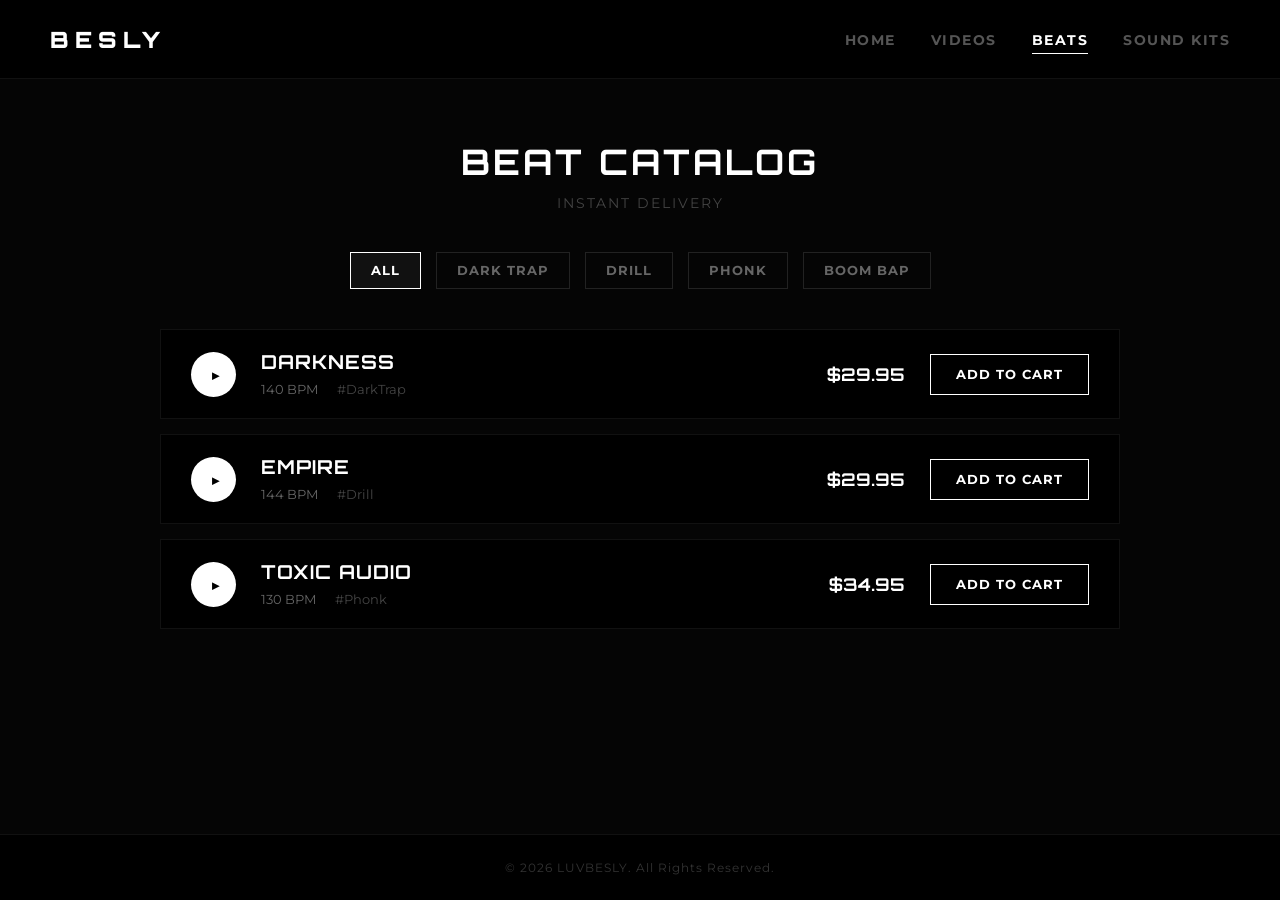
==== beats.html @ e33dece2 "feat: designed beats list" ====
<!DOCTYPE html>
<html lang="en">
<head>
    <meta charset="UTF-8">
    <meta name="viewport" content="width=device-width, initial-scale=1.0">
    <title>Beats | luvbesly</title>
    
    <!-- GOOGLE FONTS -->
    <link rel="preconnect" href="https://fonts.googleapis.com">
    <link rel="preconnect" href="https://fonts.gstatic.com" crossorigin>
    <link href="https://fonts.googleapis.com/css2?family=Montserrat:wght@500;700&family=Orbitron:wght@800;900&display=swap" rel="stylesheet">
    
    <link rel="stylesheet" href="css/style.css">
</head>
<body>

    <!-- MENÚ DE NAVEGACIÓN -->
    <header>
        <div class="logo">BESLY</div>
        <nav>
            <ul>
                <li><a href="index.html">Home</a></li>
                <li><a href="videos.html">Videos</a></li>
                <li><a href="beats.html" class="active">Beats</a></li>
                <li><a href="kits.html">Sound Kits</a></li>
            </ul>
        </nav>
    </header>

    <!-- SECCIÓN DE LA TIENDA INTEGRADA -->
    <main class="beats-container">
        <div class="beats-header">
            <h2>BEAT CATALOG</h2>
            <p>Instant delivery</p>
        </div>

        <!-- FILTROS POR GÉNERO -->
        <div class="genre-filters">
            <button class="filter-btn active">ALL</button>
            <button class="filter-btn">DARK TRAP</button>
            <button class="filter-btn">DRILL</button>
            <button class="filter-btn">PHONK</button>
            <button class="filter-btn">BOOM BAP</button>
        </div>

        <!-- LISTA NATIVA DE BEATS -->
        <div class="beats-list">
            
            <!-- FILA BEAT 1 -->
            <div class="beat-row">
                <div class="beat-main">
                    <button class="play-btn">▶</button>
                    <div class="beat-details">
                        <h3>DARKNESS</h3>
                        <span class="beat-bpm">140 BPM</span>
                        <span class="beat-tag">#DarkTrap</span>
                    </div>
                </div>
                <div class="beat-actions">
                    <span class="beat-price">$29.95</span>
                    <button class="buy-btn">ADD TO CART</button>
                </div>
            </div>

            <!-- FILA BEAT 2 -->
            <div class="beat-row">
                <div class="beat-main">
                    <button class="play-btn">▶</button>
                    <div class="beat-details">
                        <h3>EMPIRE</h3>
                        <span class="beat-bpm">144 BPM</span>
                        <span class="beat-tag">#Drill</span>
                    </div>
                </div>
                <div class="beat-actions">
                    <span class="beat-price">$29.95</span>
                    <button class="buy-btn">ADD TO CART</button>
                </div>
            </div>

            <!-- FILA BEAT 3 -->
            <div class="beat-row">
                <div class="beat-main">
                    <button class="play-btn">▶</button>
                    <div class="beat-details">
                        <h3>TOXIC AUDIO</h3>
                        <span class="beat-bpm">130 BPM</span>
                        <span class="beat-tag">#Phonk</span>
                    </div>
                </div>
                <div class="beat-actions">
                    <span class="beat-price">$34.95</span>
                    <button class="buy-btn">ADD TO CART</button>
                </div>
            </div>

        </div>
    </main>

    <!-- PIE DE PÁGINA -->
    <footer>
        <p>&copy; 2026 LUVBESLY. All Rights Reserved.</p>
    </footer>

</body>
</html>
---- css/style.css ----
/* RESET GENERAL */
* {
    margin: 0;
    padding: 0;
    box-sizing: border-box;
    font-family: 'Montserrat', sans-serif;
}

body {
    background-color: #050505; /* Negro absoluto de base para evitar pantallas lavadas */
    color: #ffffff;
    min-height: 100vh;
    display: flex;
    flex-direction: column;
}

/* NAVIGATION BAR */
header {
    background-color: #000000;
    display: flex;
    justify-content: space-between;
    align-items: center;
    padding: 25px 50px;
    border-bottom: 1px solid #111111; /* Línea aún más oscura y discreta */
}

.logo {
    font-family: 'Orbitron', sans-serif;
    font-size: 1.4rem;
    font-weight: 900;
    text-transform: uppercase;
    letter-spacing: 6px;
    color: #ffffff;
    cursor: default;
}

nav ul {
    display: flex;
    list-style: none;
    gap: 35px;
}

nav ul li a {
    color: #555555; /* Gris oscuro para el estado inactivo */
    text-decoration: none;
    font-weight: 700;
    font-size: 0.85rem;
    letter-spacing: 1.5px;
    text-transform: uppercase;
    transition: color 0.3s ease;
}

nav ul li a:hover, nav ul li a.active {
    color: #ffffff;
    border-bottom: 1px solid #ffffff;
    padding-bottom: 5px;
}

/* HERO SECTION (CENTER) WITH ACCURATE BLACK GLOW */
.hero {
    flex: 1;
    display: flex;
    justify-content: center;
    align-items: center;
    text-align: center;
    padding: 40px 20px;
    /* Corrección del destello: Blanco hiper-sutil en el centro absoluto, cayendo a negro puro al 35% */
    background: radial-gradient(circle at center, rgba(255, 255, 255, 0.04) 0%, #050505 35%, #000000 100%);
}

.hero-content h1 {
    font-family: 'Orbitron', sans-serif;
    font-size: 4rem;
    font-weight: 900;
    letter-spacing: 5px;
    margin-bottom: 15px;
    color: #ffffff;
    line-height: 1.1;
}

.hero-content p {
    font-size: 1.05rem;
    color: #444444; /* Gris ceniza underground para que no compita con el blanco del h1 */
    letter-spacing: 2px;
    text-transform: uppercase;
    margin-bottom: 50px;
}

/* CALL TO ACTION BUTTONS */
.cta-buttons {
    display: flex;
    justify-content: center;
    gap: 25px;
}

.btn {
    padding: 16px 40px;
    text-decoration: none;
    font-weight: 700;
    font-size: 0.85rem;
    letter-spacing: 2px;
    text-transform: uppercase;
    border-radius: 4px;
    transition: all 0.3s ease;
}

/* Primary White Button */
.btn-primary {
    background-color: #ffffff;
    color: #000000;
}

.btn-primary:hover {
    background-color: #e2e2e2;
    transform: translateY(-2px);
    box-shadow: 0 10px 20px rgba(255, 255, 255, 0.03);
}

/* Secondary Transparent Button */
.btn-secondary {
    border: 1px solid #222222;
    color: #ffffff;
    background-color: transparent;
}

.btn-secondary:hover {
    border-color: #ffffff;
    background-color: #0b0b0b;
    transform: translateY(-2px);
}

/* FOOTER */
footer {
    background-color: #000000;
    text-align: center;
    padding: 25px;
    font-size: 0.75rem;
    letter-spacing: 1px;
    color: #333333;
    border-top: 1px solid #111111;
}

/* RESPONSIVE OPTIMIZATION */
@media (max-width: 768px) {
    header {
        flex-direction: column;
        gap: 20px;
        padding: 20px;
    }
    nav ul {
        gap: 20px;
    }
    .hero-content h1 {
        font-size: 2.3rem;
        letter-spacing: 2px;
    }
    .hero-content p {
        font-size: 0.9rem;
        margin-bottom: 35px;
    }
    .cta-buttons {
        flex-direction: column;
        gap: 15px;
        align-items: center;
    }
    .btn {
        width: 100%;
        max-width: 280px;
    }
}

/* ==========================================
   SECCIÓN DE VÍDEOS (PÁGINA VIDEOS.HTML)
   ========================================== */

.videos-container {
    flex: 1;
    max-width: 1200px;
    width: 100%;
    margin: 0 auto; /* Centra el contenido en pantallas grandes */
    padding: 60px 20px;
}

.videos-header {
    text-align: center;
    margin-bottom: 50px;
}

.videos-header h2 {
    font-family: 'Orbitron', sans-serif;
    font-size: 2.2rem;
    letter-spacing: 3px;
    margin-bottom: 10px;
}

.videos-header p {
    color: #444444;
    font-size: 0.95rem;
    letter-spacing: 1px;
}

/* La cuadrícula mágica: se adapta sola al tamaño de la pantalla */
.videos-grid {
    display: grid;
    grid-template-columns: repeat(auto-fill, minmax(350px, 1fr));
    gap: 30px; /* Espacio entre los cuadros de vídeo */
}

.video-card {
    background-color: #000000; /* Fondo negro puro para cada tarjeta */
    border: 1px solid #111111;
    border-radius: 4px;
    overflow: hidden;
    transition: all 0.3s ease;
}

/* Truco CSS para que los reproductores de YouTube mantengan siempre el formato 16:9 y no se deformen */
.video-wrapper {
    position: relative;
    padding-bottom: 56.25%; /* Relación de aspecto 16:9 */
    height: 0;
}

.video-wrapper iframe {
    position: absolute;
    top: 0;
    left: 0;
    width: 100%;
    height: 100%;
}

.video-info {
    padding: 20px;
}

.video-info h3 {
    font-size: 0.95rem;
    font-weight: 500;
    line-height: 1.4;
    color: #cccccc;
    letter-spacing: 0.5px;
    transition: color 0.3s ease;
}

/* Efecto al pasar el ratón por encima del cuadro de vídeo */
.video-card:hover {
    border-color: #333333;
    transform: translateY(-4px);
}

.video-card:hover .video-info h3 {
    color: #ffffff; /* El título se ilumina en blanco puro */
}

/* Ajuste rápido para móviles en la cuadrícula */
@media (max-width: 480px) {
    .videos-grid {
        grid-template-columns: 1fr; /* Un solo vídeo por fila en pantallas muy pequeñas */
    }
}

/* ==========================================
   SECCIÓN DE BEATS (PÁGINA BEATS.HTML NATIVA)
   ========================================== */

.beats-container {
    flex: 1;
    max-width: 1000px;
    width: 100%;
    margin: 0 auto;
    padding: 60px 20px;
}

.beats-header {
    text-align: center;
    margin-bottom: 40px;
}

.beats-header h2 {
    font-family: 'Orbitron', sans-serif;
    font-size: 2.2rem;
    letter-spacing: 3px;
    margin-bottom: 10px;
}

.beats-header p {
    color: #444444;
    font-size: 0.9rem;
    letter-spacing: 2px;
    text-transform: uppercase;
}

/* FILTROS DE GÉNERO */
.genre-filters {
    display: flex;
    justify-content: center;
    gap: 15px;
    margin-bottom: 40px;
    flex-wrap: wrap;
}

.filter-btn {
    background: transparent;
    border: 1px solid #222222;
    color: #666666;
    padding: 10px 20px;
    font-size: 0.8rem;
    font-weight: 700;
    letter-spacing: 1px;
    cursor: pointer;
    text-transform: uppercase;
    transition: all 0.3s ease;
}

.filter-btn:hover, .filter-btn.active {
    color: #ffffff;
    border-color: #ffffff;
    background-color: #111111;
}

/* LISTA DE FILAS (CATÁLOGO) */
.beats-list {
    display: flex;
    flex-direction: column;
    gap: 15px;
}

.beat-row {
    background-color: #000000;
    border: 1px solid #111111;
    padding: 20px 30px;
    display: flex;
    justify-content: space-between;
    align-items: center;
    transition: all 0.3s ease;
}

.beat-row:hover {
    border-color: #333333;
    transform: translateX(4px); /* Ligero desplazamiento estético */
}

/* DETALLES DEL BEAT (IZQUIERDA) */
.beat-main {
    display: flex;
    align-items: center;
    gap: 25px;
}

.play-btn {
    background-color: #ffffff;
    color: #000000;
    border: none;
    width: 45px;
    height: 45px;
    border-radius: 50%;
    font-size: 1.1rem;
    cursor: pointer;
    display: flex;
    justify-content: center;
    align-items: center;
    padding-left: 4px; /* Centrar el icono de play */
    transition: transform 0.2s ease;
}

.play-btn:hover {
    transform: scale(1.1);
}

.beat-details h3 {
    font-family: 'Orbitron', sans-serif;
    font-size: 1.2rem;
    letter-spacing: 1px;
    margin-bottom: 5px;
}

.beat-bpm {
    font-size: 0.8rem;
    color: #666666;
    margin-right: 15px;
}

.beat-tag {
    font-size: 0.8rem;
    color: #444444;
}

/* PRECIO Y BOTÓN (DERECHA) */
.beat-actions {
    display: flex;
    align-items: center;
    gap: 25px;
}

.beat-price {
    font-family: 'Orbitron', sans-serif;
    font-size: 1.1rem;
    font-weight: 700;
}

.buy-btn {
    background-color: transparent;
    border: 1px solid #ffffff;
    color: #ffffff;
    padding: 12px 25px;
    font-size: 0.8rem;
    font-weight: 700;
    letter-spacing: 1px;
    cursor: pointer;
    transition: all 0.3s ease;
}

.buy-btn:hover {
    background-color: #ffffff;
    color: #000000;
}

/* RESPONSIVE PARA MÓVILES */
@media (max-width: 768px) {
    .beat-row {
        flex-direction: column;
        gap: 20px;
        text-align: center;
    }
    .beat-main {
        flex-direction: column;
        gap: 15px;
    }
    .beat-actions {
        width: 100%;
        justify-content: space-between;
        border-top: 1px solid #111111;
        padding-top: 15px;
    }
}
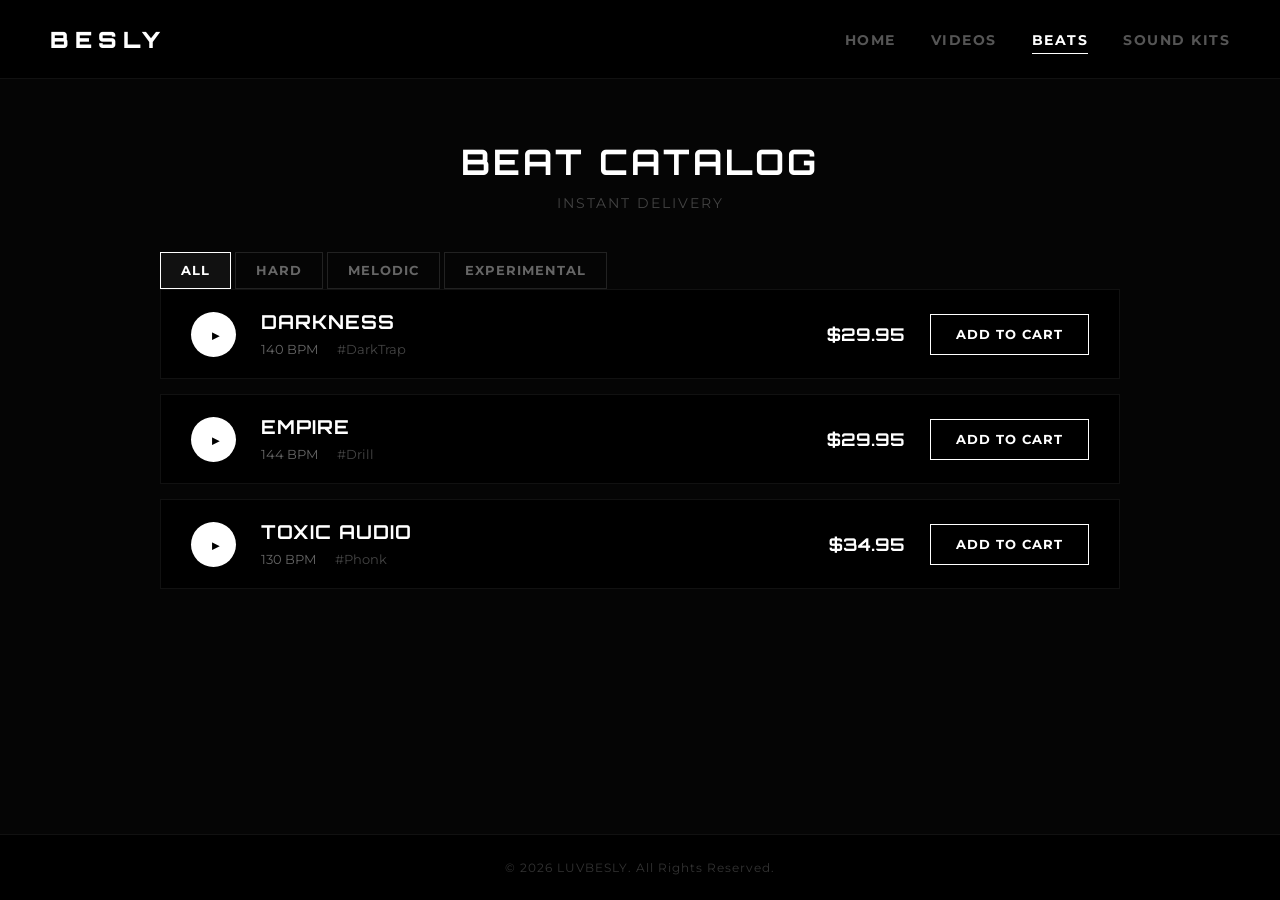
==== commit 25bfe313: "feat: implement modular js structure and dynamic mood filtering for beats" ====
--- a/beats.html
+++ b/beats.html
@@ -33,21 +33,20 @@
             <h2>BEAT CATALOG</h2>
             <p>Instant delivery</p>
         </div>
-
-        <!-- FILTROS POR GÉNERO -->
-        <div class="genre-filters">
-            <button class="filter-btn active">ALL</button>
-            <button class="filter-btn">DARK TRAP</button>
-            <button class="filter-btn">DRILL</button>
-            <button class="filter-btn">PHONK</button>
-            <button class="filter-btn">BOOM BAP</button>
+        
+        <!-- FILTROS DE MOOD / CATEGORÍAS DEFINITIVOS -->
+        <div class="filters-container">    
+            <button class="filter-btn active" data-mood="all">ALL</button>
+            <button class="filter-btn" data-mood="hard">HARD</button>
+            <button class="filter-btn" data-mood="melodic">MELODIC</button>
+            <button class="filter-btn" data-mood="experimental">EXPERIMENTAL</button>
         </div>
 
         <!-- LISTA NATIVA DE BEATS -->
         <div class="beats-list">
             
-            <!-- FILA BEAT 1 -->
-            <div class="beat-row">
+            <!-- FILA BEAT 1 (HARD) -->
+            <div class="beat-row" data-mood="hard">
                 <div class="beat-main">
                     <button class="play-btn">▶</button>
                     <div class="beat-details">
@@ -62,8 +61,8 @@
                 </div>
             </div>
 
-            <!-- FILA BEAT 2 -->
-            <div class="beat-row">
+            <!-- FILA BEAT 2 (MELODIC) -->
+            <div class="beat-row" data-mood="melodic">
                 <div class="beat-main">
                     <button class="play-btn">▶</button>
                     <div class="beat-details">
@@ -78,8 +77,8 @@
                 </div>
             </div>
 
-            <!-- FILA BEAT 3 -->
-            <div class="beat-row">
+            <!-- FILA BEAT 3 (EXPERIMENTAL) -->
+            <div class="beat-row" data-mood="experimental">
                 <div class="beat-main">
                     <button class="play-btn">▶</button>
                     <div class="beat-details">
@@ -102,5 +101,8 @@
         <p>&copy; 2026 LUVBESLY. All Rights Reserved.</p>
     </footer>
 
+    <!-- LÓGICA DE JAVASCRIPT -->
+    <script type="module" src="js/main.js"></script>
+
 </body>
 </html>
--- a/css/style.css
+++ b/css/style.css
@@ -432,4 +432,252 @@
         border-top: 1px solid #111111;
         padding-top: 15px;
     }
+}
+
+/* ==========================================
+   SECCIÓN DE SOUND KITS (TIENDA Y PRODUCTO)
+   ========================================== */
+
+.kits-container, .product-container {
+    flex: 1;
+    max-width: 1100px;
+    width: 100%;
+    margin: 0 auto;
+    padding: 60px 20px;
+}
+
+.kits-header {
+    text-align: center;
+    margin-bottom: 50px;
+}
+
+.kits-header h2 {
+    font-family: 'Orbitron', sans-serif;
+    font-size: 2.2rem;
+    letter-spacing: 3px;
+    margin-bottom: 10px;
+}
+
+.kits-header p {
+    color: #444444;
+    font-size: 0.95rem;
+    letter-spacing: 1px;
+}
+
+/* GRID DE TIENDA */
+.kits-grid {
+    display: grid;
+    grid-template-columns: repeat(auto-fill, minmax(300px, 1fr));
+    gap: 30px;
+}
+
+.kit-card {
+    background-color: #000000;
+    border: 1px solid #111111;
+    border-radius: 4px;
+    overflow: hidden;
+    transition: all 0.3s ease;
+}
+
+.kit-card:hover {
+    border-color: #333333;
+    transform: translateY(-4px);
+}
+
+/* Portadas de marcador de posición (reemplazables por imágenes en el futuro) */
+.kit-cover, .product-cover {
+    background: linear-gradient(135deg, #111111 0%, #000000 100%);
+    border-bottom: 1px solid #111111;
+    height: 300px;
+    display: flex;
+    justify-content: center;
+    align-items: center;
+}
+
+.kit-cover span, .product-cover span {
+    font-family: 'Orbitron', sans-serif;
+    font-size: 2rem;
+    font-weight: 900;
+    letter-spacing: 4px;
+    color: #222222;
+}
+
+.free-kit {
+    background: linear-gradient(135deg, #1c1c1c 0%, #0a0a0a 100%);
+}
+
+.kit-info {
+    padding: 25px;
+}
+
+.kit-info h3 {
+    font-family: 'Orbitron', sans-serif;
+    font-size: 1rem;
+    letter-spacing: 1px;
+    margin-bottom: 8px;
+}
+
+.kit-info p {
+    color: #555555;
+    font-size: 0.85rem;
+    margin-bottom: 25px;
+    line-height: 1.4;
+}
+
+.kit-footer {
+    display: flex;
+    justify-content: space-between;
+    align-items: center;
+}
+
+.kit-price {
+    font-family: 'Orbitron', sans-serif;
+    font-size: 1.1rem;
+    font-weight: 700;
+}
+
+.kit-price.free {
+    color: #ffffff;
+}
+
+.kit-btn {
+    background-color: transparent;
+    border: 1px solid #ffffff;
+    color: #ffffff;
+    padding: 10px 20px;
+    font-size: 0.75rem;
+    font-weight: 700;
+    letter-spacing: 1px;
+    text-decoration: none;
+    text-transform: uppercase;
+    transition: all 0.3s ease;
+}
+
+.kit-btn:hover {
+    background-color: #ffffff;
+    color: #000000;
+}
+
+.free-btn {
+    background-color: #ffffff;
+    color: #000000;
+    cursor: pointer;
+}
+
+.free-btn:hover {
+    background-color: #cccccc;
+}
+
+/* ==========================================
+   PÁGINA DETALLE DE PRODUCTO INTERNA
+   ========================================== */
+
+.product-layout {
+    display: grid;
+    grid-template-columns: 1fr 1fr;
+    gap: 50px;
+    margin-top: 20px;
+}
+
+.product-cover {
+    height: 400px;
+    border: 1px solid #111111;
+    border-radius: 4px;
+}
+
+.kit-audio-preview {
+    margin-top: 25px;
+    background-color: #000000;
+    border: 1px solid #111111;
+    padding: 15px;
+    border-radius: 4px;
+}
+
+.kit-audio-preview p {
+    font-size: 0.8rem;
+    font-weight: 700;
+    letter-spacing: 1px;
+    color: #666666;
+    margin-bottom: 10px;
+}
+
+.kit-audio-preview audio {
+    width: 100%;
+}
+
+/* Personalización del reproductor HTML5 nativo para que quede oscuro */
+audio::-webkit-media-controls-panel {
+    background-color: #111111;
+}
+
+.product-details h2 {
+    font-family: 'Orbitron', sans-serif;
+    font-size: 2rem;
+    letter-spacing: 2px;
+    margin-bottom: 15px;
+}
+
+.product-price {
+    font-family: 'Orbitron', sans-serif;
+    font-size: 1.5rem;
+    font-weight: 700;
+    margin-bottom: 30px;
+}
+
+.product-desc {
+    color: #aaaaaa;
+    font-size: 0.95rem;
+    line-height: 1.6;
+    margin-bottom: 30px;
+}
+
+.kit-content-list h3 {
+    font-family: 'Orbitron', sans-serif;
+    font-size: 0.9rem;
+    letter-spacing: 1px;
+    color: #666666;
+    margin-bottom: 15px;
+}
+
+.kit-content-list ul {
+    list-style: none;
+    display: flex;
+    flex-direction: column;
+    gap: 12px;
+    margin-bottom: 40px;
+}
+
+.kit-content-list ul li {
+    font-size: 0.95rem;
+    color: #ffffff;
+}
+
+.buy-btn-large {
+    width: 100%;
+    background-color: #ffffff;
+    color: #000000;
+    border: none;
+    padding: 18px;
+    font-size: 0.9rem;
+    font-weight: 700;
+    letter-spacing: 2px;
+    text-transform: uppercase;
+    cursor: pointer;
+    transition: all 0.3s ease;
+}
+
+.buy-btn-large:hover {
+    background-color: #cccccc;
+    transform: translateY(-2px);
+}
+
+/* RESPONSIVE PRODUCTO */
+@media (max-width: 768px) {
+    .product-layout {
+        grid-template-columns: 1fr;
+        gap: 30px;
+    }
+    .product-cover {
+        height: 300px;
+    }
 }
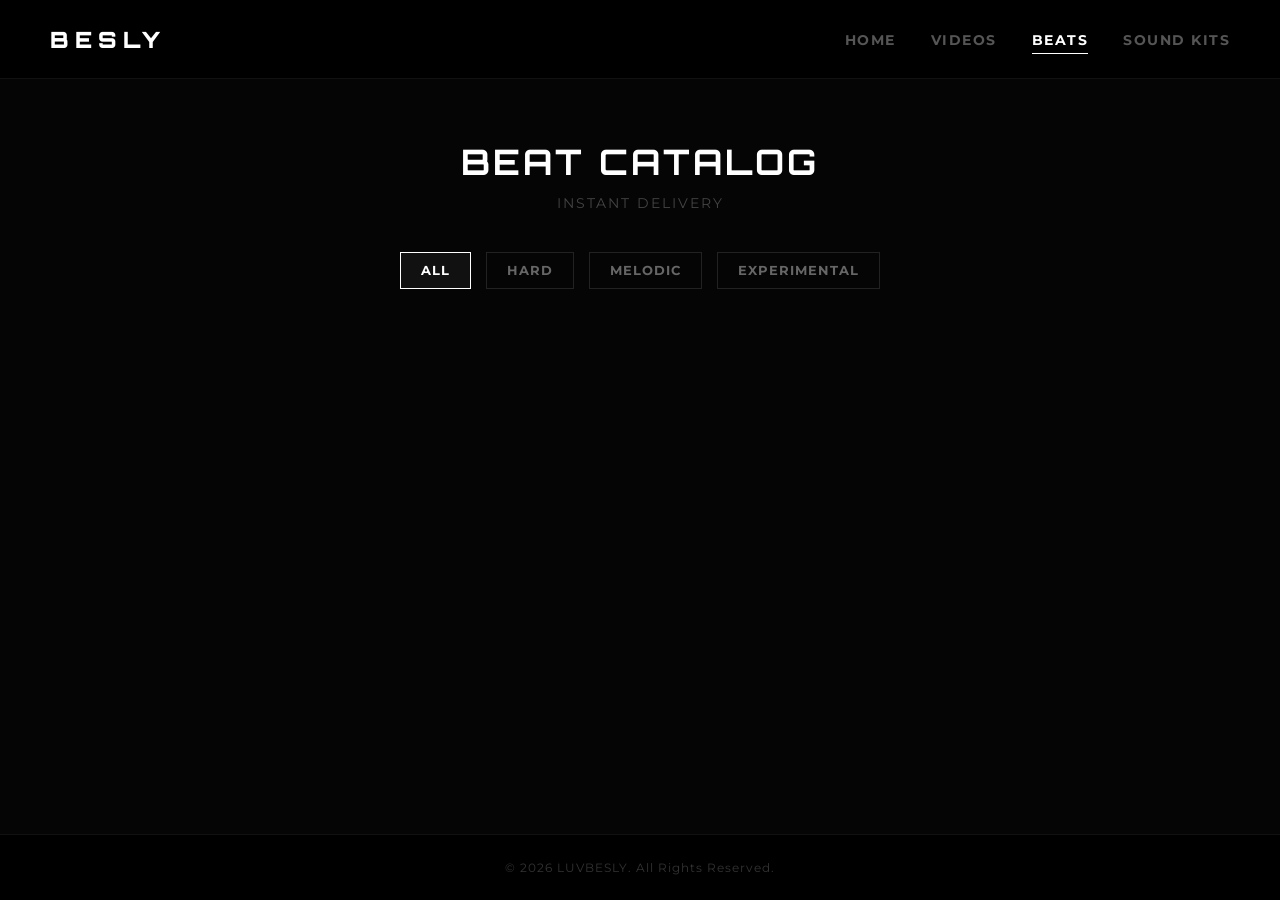
==== commit e2ae9619: "secure: complete config api" ====
--- a/beats.html
+++ b/beats.html
@@ -5,7 +5,6 @@
     <meta name="viewport" content="width=device-width, initial-scale=1.0">
     <title>Beats | luvbesly</title>
     
-    <!-- GOOGLE FONTS -->
     <link rel="preconnect" href="https://fonts.googleapis.com">
     <link rel="preconnect" href="https://fonts.gstatic.com" crossorigin>
     <link href="https://fonts.googleapis.com/css2?family=Montserrat:wght@500;700&family=Orbitron:wght@800;900&display=swap" rel="stylesheet">
@@ -14,7 +13,6 @@
 </head>
 <body>
 
-    <!-- MENÚ DE NAVEGACIÓN -->
     <header>
         <div class="logo">BESLY</div>
         <nav>
@@ -27,81 +25,27 @@
         </nav>
     </header>
 
-    <!-- SECCIÓN DE LA TIENDA INTEGRADA -->
     <main class="beats-container">
         <div class="beats-header">
             <h2>BEAT CATALOG</h2>
             <p>Instant delivery</p>
         </div>
         
-        <!-- FILTROS DE MOOD / CATEGORÍAS DEFINITIVOS -->
-        <div class="filters-container">    
+        <div class="genre-filters">    
             <button class="filter-btn active" data-mood="all">ALL</button>
             <button class="filter-btn" data-mood="hard">HARD</button>
             <button class="filter-btn" data-mood="melodic">MELODIC</button>
             <button class="filter-btn" data-mood="experimental">EXPERIMENTAL</button>
         </div>
 
-        <!-- LISTA NATIVA DE BEATS -->
-        <div class="beats-list">
-            
-            <!-- FILA BEAT 1 (HARD) -->
-            <div class="beat-row" data-mood="hard">
-                <div class="beat-main">
-                    <button class="play-btn">▶</button>
-                    <div class="beat-details">
-                        <h3>DARKNESS</h3>
-                        <span class="beat-bpm">140 BPM</span>
-                        <span class="beat-tag">#DarkTrap</span>
-                    </div>
-                </div>
-                <div class="beat-actions">
-                    <span class="beat-price">$29.95</span>
-                    <button class="buy-btn">ADD TO CART</button>
-                </div>
+        <div class="beats-list" id="beats-list">
             </div>
-
-            <!-- FILA BEAT 2 (MELODIC) -->
-            <div class="beat-row" data-mood="melodic">
-                <div class="beat-main">
-                    <button class="play-btn">▶</button>
-                    <div class="beat-details">
-                        <h3>EMPIRE</h3>
-                        <span class="beat-bpm">144 BPM</span>
-                        <span class="beat-tag">#Drill</span>
-                    </div>
-                </div>
-                <div class="beat-actions">
-                    <span class="beat-price">$29.95</span>
-                    <button class="buy-btn">ADD TO CART</button>
-                </div>
-            </div>
-
-            <!-- FILA BEAT 3 (EXPERIMENTAL) -->
-            <div class="beat-row" data-mood="experimental">
-                <div class="beat-main">
-                    <button class="play-btn">▶</button>
-                    <div class="beat-details">
-                        <h3>TOXIC AUDIO</h3>
-                        <span class="beat-bpm">130 BPM</span>
-                        <span class="beat-tag">#Phonk</span>
-                    </div>
-                </div>
-                <div class="beat-actions">
-                    <span class="beat-price">$34.95</span>
-                    <button class="buy-btn">ADD TO CART</button>
-                </div>
-            </div>
-
-        </div>
     </main>
 
-    <!-- PIE DE PÁGINA -->
     <footer>
         <p>&copy; 2026 LUVBESLY. All Rights Reserved.</p>
     </footer>
 
-    <!-- LÓGICA DE JAVASCRIPT -->
     <script type="module" src="js/main.js"></script>
 
 </body>
--- a/css/style.css
+++ b/css/style.css
@@ -1,4 +1,6 @@
-/* RESET GENERAL */
+/* ==========================================
+   RESET GENERAL
+   ========================================== */
 * {
     margin: 0;
     padding: 0;
@@ -14,7 +16,9 @@
     flex-direction: column;
 }
 
-/* NAVIGATION BAR */
+/* ==========================================
+   NAVIGATION BAR
+   ========================================== */
 header {
     background-color: #000000;
     display: flex;
@@ -56,7 +60,9 @@
     padding-bottom: 5px;
 }
 
-/* HERO SECTION (CENTER) WITH ACCURATE BLACK GLOW */
+/* ==========================================
+   HERO SECTION (CENTER) WITH ACCURATE BLACK GLOW
+   ========================================== */
 .hero {
     flex: 1;
     display: flex;
@@ -86,7 +92,9 @@
     margin-bottom: 50px;
 }
 
-/* CALL TO ACTION BUTTONS */
+/* ==========================================
+   CALL TO ACTION BUTTONS
+   ========================================== */
 .cta-buttons {
     display: flex;
     justify-content: center;
@@ -129,7 +137,9 @@
     transform: translateY(-2px);
 }
 
-/* FOOTER */
+/* ==========================================
+   FOOTER
+   ========================================== */
 footer {
     background-color: #000000;
     text-align: center;
@@ -140,7 +150,9 @@
     border-top: 1px solid #111111;
 }
 
-/* RESPONSIVE OPTIMIZATION */
+/* ==========================================
+   RESPONSIVE OPTIMIZATION
+   ========================================== */
 @media (max-width: 768px) {
     header {
         flex-direction: column;
@@ -172,7 +184,6 @@
 /* ==========================================
    SECCIÓN DE VÍDEOS (PÁGINA VIDEOS.HTML)
    ========================================== */
-
 .videos-container {
     flex: 1;
     max-width: 1200px;
@@ -262,7 +273,6 @@
 /* ==========================================
    SECCIÓN DE BEATS (PÁGINA BEATS.HTML NATIVA)
    ========================================== */
-
 .beats-container {
     flex: 1;
     max-width: 1000px;
@@ -333,6 +343,11 @@
     justify-content: space-between;
     align-items: center;
     transition: all 0.3s ease;
+    
+    /* Configuración base para animación */
+    opacity: 0;
+    transform: translateY(10px);
+    animation: fadeInBeat 0.4s ease forwards;
 }
 
 .beat-row:hover {
@@ -354,12 +369,15 @@
     width: 45px;
     height: 45px;
     border-radius: 50%;
-    font-size: 1.1rem;
+    font-size: 1rem; /* Bajamos un pelo el tamaño para que respire mejor en el centro */
     cursor: pointer;
-    display: flex;
+    
+    /* EL TRUCO DEL CENTRADO GEOMÉTRICO DEFECTIVO */
+    display: inline-flex;
     justify-content: center;
     align-items: center;
-    padding-left: 4px; /* Centrar el icono de play */
+    padding: 0; /* Eliminamos cualquier padding-left o rastro anterior */
+    
     transition: transform 0.2s ease;
 }
 
@@ -435,10 +453,9 @@
 }
 
 /* ==========================================
-   SECCIÓN DE SOUND KITS (TIENDA Y PRODUCTO)
-   ========================================== */
-
-.kits-container, .product-container {
+   SECCIÓN DE SOUND KITS (TIENDA GENERAL)
+   ========================================== */
+.kits-container {
     flex: 1;
     max-width: 1100px;
     width: 100%;
@@ -484,8 +501,8 @@
     transform: translateY(-4px);
 }
 
-/* Portadas de marcador de posición (reemplazables por imágenes en el futuro) */
-.kit-cover, .product-cover {
+/* Portadas de marcador de posición */
+.kit-cover {
     background: linear-gradient(135deg, #111111 0%, #000000 100%);
     border-bottom: 1px solid #111111;
     height: 300px;
@@ -494,7 +511,7 @@
     align-items: center;
 }
 
-.kit-cover span, .product-cover span {
+.kit-cover span {
     font-family: 'Orbitron', sans-serif;
     font-size: 2rem;
     font-weight: 900;
@@ -569,115 +586,189 @@
 }
 
 /* ==========================================
-   PÁGINA DETALLE DE PRODUCTO INTERNA
-   ========================================== */
-
-.product-layout {
+   PÁGINA INDIVIDUAL DE KIT (KIT-LUVME.HTML)
+   ========================================== */
+.single-kit-container {
+    max-width: 1100px;
+    margin: 60px auto;
+    padding: 0 20px;
+    font-family: 'Montserrat', sans-serif;
+    color: #ffffff;
+}
+
+/* --- BLOQUE SUPERIOR: PORTADA Y DETALLES --- */
+.kit-main-section {
+    display: flex;
+    gap: 50px;
+    align-items: center;
+    background: #0d0d0d;
+    padding: 40px;
+    border-radius: 8px;
+    border: 1px solid #1a1a1a;
+    margin-bottom: 60px;
+}
+
+.kit-main-cover {
+    flex-shrink: 0;
+    width: 300px;
+    height: 300px;
+    background: linear-gradient(135deg, #222, #050505);
+    border: 2px solid #333;
+    display: flex;
+    align-items: center;
+    justify-content: center;
+    border-radius: 6px;
+}
+
+.kit-main-cover span {
+    font-family: 'Orbitron', sans-serif;
+    font-size: 2.5rem;
+    font-weight: 900;
+    letter-spacing: 2px;
+    color: #ffffff;
+    text-shadow: 0 0 10px rgba(255, 255, 255, 0.3);
+}
+
+/* Variación exclusiva para el kit gratuito */
+.kit-main-cover.free-kit {
+    border-color: #555;
+    background: linear-gradient(135deg, #1f1f1f, #111);
+}
+
+.kit-main-details {
+    flex-grow: 1;
+}
+
+.kit-badge {
+    font-size: 0.75rem;
+    font-weight: 700;
+    letter-spacing: 1.5px;
+    color: #888;
+    text-transform: uppercase;
+    display: block;
+    margin-bottom: 10px;
+}
+
+.kit-main-details h1 {
+    font-family: 'Orbitron', sans-serif;
+    font-size: 2.5rem;
+    font-weight: 900;
+    margin: 0 0 15px 0;
+    letter-spacing: 1px;
+}
+
+.kit-tagline {
+    font-size: 1.05rem;
+    color: #b3b3b3;
+    line-height: 1.6;
+    margin: 0 0 30px 0;
+}
+
+/* Rejilla de metadatos */
+.kit-meta-grid {
     display: grid;
-    grid-template-columns: 1fr 1fr;
-    gap: 50px;
-    margin-top: 20px;
-}
-
-.product-cover {
-    height: 400px;
-    border: 1px solid #111111;
+    grid-template-columns: repeat(3, 1fr);
+    gap: 20px;
+    margin-bottom: 35px;
+    border-top: 1px solid #1a1a1a;
+    border-bottom: 1px solid #1a1a1a;
+    padding: 20px 0;
+}
+
+.meta-item {
+    display: flex;
+    flex-direction: column;
+    gap: 5px;
+}
+
+.meta-label {
+    font-size: 0.7rem;
+    color: #666;
+    font-weight: 700;
+    letter-spacing: 1px;
+}
+
+.meta-value {
+    font-size: 1rem;
+    font-weight: 700;
+    color: #ffffff;
+}
+
+.meta-value.free {
+    color: #ffffff;
+    background: #222;
+    padding: 2px 8px;
     border-radius: 4px;
-}
-
-.kit-audio-preview {
-    margin-top: 25px;
-    background-color: #000000;
-    border: 1px solid #111111;
-    padding: 15px;
+    width: fit-content;
+    border: 1px solid #444;
+}
+
+/* Botón de descarga */
+.download-main-btn {
+    display: inline-block;
+    background: #ffffff;
+    color: #000000;
+    padding: 16px 40px;
+    font-weight: 700;
+    text-decoration: none;
+    letter-spacing: 1px;
     border-radius: 4px;
-}
-
-.kit-audio-preview p {
-    font-size: 0.8rem;
-    font-weight: 700;
-    letter-spacing: 1px;
-    color: #666666;
-    margin-bottom: 10px;
-}
-
-.kit-audio-preview audio {
-    width: 100%;
-}
-
-/* Personalización del reproductor HTML5 nativo para que quede oscuro */
-audio::-webkit-media-controls-panel {
-    background-color: #111111;
-}
-
-.product-details h2 {
-    font-family: 'Orbitron', sans-serif;
-    font-size: 2rem;
-    letter-spacing: 2px;
-    margin-bottom: 15px;
-}
-
-.product-price {
-    font-family: 'Orbitron', sans-serif;
-    font-size: 1.5rem;
-    font-weight: 700;
-    margin-bottom: 30px;
-}
-
-.product-desc {
-    color: #aaaaaa;
-    font-size: 0.95rem;
-    line-height: 1.6;
-    margin-bottom: 30px;
-}
-
-.kit-content-list h3 {
-    font-family: 'Orbitron', sans-serif;
+    transition: background 0.2s ease, transform 0.2s ease;
+}
+
+.download-main-btn:hover {
+    background: #e6e6e6;
+    transform: translateY(-2px);
+}
+
+/* --- SECCIÓN COMPATIBILIDAD --- */
+.kit-specs-section {
+    background: #050505;
+    border: 1px solid #111;
+    padding: 30px;
+    border-radius: 6px;
+}
+
+.kit-specs-section h2 {
+    font-family: 'Orbitron', sans-serif;
+    font-size: 1.8rem;
+    font-weight: 800;
+    margin: 0 0 10px 0;
+    letter-spacing: 1px;
+}
+
+.kit-specs-section p {
     font-size: 0.9rem;
-    letter-spacing: 1px;
-    color: #666666;
-    margin-bottom: 15px;
-}
-
-.kit-content-list ul {
-    list-style: none;
-    display: flex;
-    flex-direction: column;
-    gap: 12px;
-    margin-bottom: 40px;
-}
-
-.kit-content-list ul li {
-    font-size: 0.95rem;
-    color: #ffffff;
-}
-
-.buy-btn-large {
-    width: 100%;
-    background-color: #ffffff;
-    color: #000000;
-    border: none;
-    padding: 18px;
-    font-size: 0.9rem;
-    font-weight: 700;
-    letter-spacing: 2px;
-    text-transform: uppercase;
-    cursor: pointer;
-    transition: all 0.3s ease;
-}
-
-.buy-btn-large:hover {
-    background-color: #cccccc;
-    transform: translateY(-2px);
-}
-
-/* RESPONSIVE PRODUCTO */
-@media (max-width: 768px) {
-    .product-layout {
+    color: #888;
+    line-height: 1.7;
+    margin: 0;
+}
+
+/* --- NUEVAS REGLAS AGREGADAS DE UX/ACCESOS --- */
+.buy-link-btn {
+    text-decoration: none;
+    display: inline-block;
+}
+
+@keyframes fadeInBeat {
+    to {
+        opacity: 1;
+        transform: translateY(0);
+    }
+}
+
+/* --- RESPONSIVE PARA MÓVILES --- */
+@media (max-width: 900px) {
+    .kit-main-section {
+        flex-direction: column;
+        text-align: center;
+        padding: 30px 20px;
+    }
+    .kit-meta-grid {
         grid-template-columns: 1fr;
-        gap: 30px;
-    }
-    .product-cover {
-        height: 300px;
+        gap: 15px;
+    }
+    .meta-value.free {
+        margin: 0 auto;
     }
 }
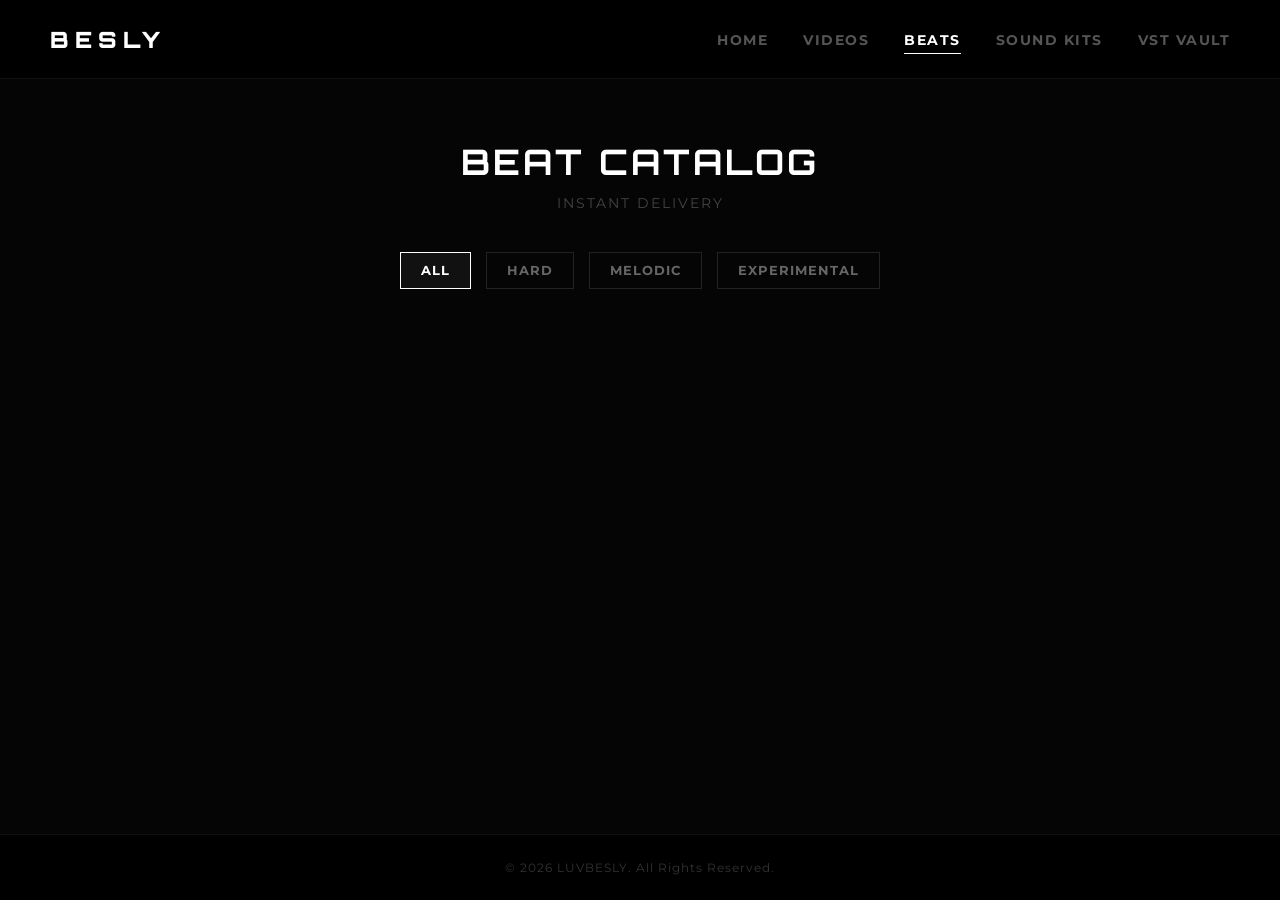
==== commit d8e24226: "feat: añadí algunos vst" ====
--- a/beats.html
+++ b/beats.html
@@ -21,7 +21,7 @@
                 <li><a href="videos.html">Videos</a></li>
                 <li><a href="beats.html" class="active">Beats</a></li>
                 <li><a href="kits.html">Sound Kits</a></li>
-            </ul>
+                <li><a href="vsts.html">VST Vault</a></li> </ul>
         </nav>
     </header>
 
--- a/css/style.css
+++ b/css/style.css
@@ -151,44 +151,13 @@
 }
 
 /* ==========================================
-   RESPONSIVE OPTIMIZATION
-   ========================================== */
-@media (max-width: 768px) {
-    header {
-        flex-direction: column;
-        gap: 20px;
-        padding: 20px;
-    }
-    nav ul {
-        gap: 20px;
-    }
-    .hero-content h1 {
-        font-size: 2.3rem;
-        letter-spacing: 2px;
-    }
-    .hero-content p {
-        font-size: 0.9rem;
-        margin-bottom: 35px;
-    }
-    .cta-buttons {
-        flex-direction: column;
-        gap: 15px;
-        align-items: center;
-    }
-    .btn {
-        width: 100%;
-        max-width: 280px;
-    }
-}
-
-/* ==========================================
-   SECCIÓN DE VÍDEOS (PÁGINA VIDEOS.HTML)
+   SECCIÓN DE VÍDEOS (MINIMAL PRO FLUIDO)
    ========================================== */
 .videos-container {
     flex: 1;
     max-width: 1200px;
     width: 100%;
-    margin: 0 auto; /* Centra el contenido en pantallas grandes */
+    margin: 0 auto;
     padding: 60px 20px;
 }
 
@@ -210,26 +179,31 @@
     letter-spacing: 1px;
 }
 
-/* La cuadrícula mágica: se adapta sola al tamaño de la pantalla */
 .videos-grid {
     display: grid;
-    grid-template-columns: repeat(auto-fill, minmax(350px, 1fr));
-    gap: 30px; /* Espacio entre los cuadros de vídeo */
+    grid-template-columns: repeat(auto-fit, minmax(320px, 1fr));
+    gap: 40px; /* Más espacio para que respiren las portadas */
 }
 
 .video-card {
-    background-color: #000000; /* Fondo negro puro para cada tarjeta */
-    border: 1px solid #111111;
-    border-radius: 4px;
-    overflow: hidden;
-    transition: all 0.3s ease;
-}
-
-/* Truco CSS para que los reproductores de YouTube mantengan siempre el formato 16:9 y no se deformen */
+    background: transparent; /* Eliminamos el fondo gris rígido */
+    border: none; /* Quitamos bordes artificiales */
+    border-radius: 0;
+    overflow: visible;
+    transition: transform 0.3s ease;
+}
+
+.video-card:hover {
+    transform: scale(1.02); /* Escala suave minimalista */
+}
+
 .video-wrapper {
     position: relative;
-    padding-bottom: 56.25%; /* Relación de aspecto 16:9 */
-    height: 0;
+    width: 100%;
+    padding-top: 56.25%; /* Relación de aspecto 16:9 exacta de YouTube */
+    border-radius: 6px;
+    overflow: hidden;
+    box-shadow: 0 10px 30px rgba(0, 0, 0, 0.5);
 }
 
 .video-wrapper iframe {
@@ -238,36 +212,25 @@
     left: 0;
     width: 100%;
     height: 100%;
+    border: 0;
 }
 
 .video-info {
-    padding: 20px;
+    padding: 15px 0 0 0; /* Sin paddings internos que encajonen el texto */
 }
 
 .video-info h3 {
+    font-family: 'Montserrat', sans-serif;
     font-size: 0.95rem;
-    font-weight: 500;
-    line-height: 1.4;
-    color: #cccccc;
+    font-weight: 500; /* Texto más elegante y fino */
+    line-height: 1.5;
+    color: #cccccc; /* Gris claro premium */
     letter-spacing: 0.5px;
     transition: color 0.3s ease;
 }
 
-/* Efecto al pasar el ratón por encima del cuadro de vídeo */
-.video-card:hover {
-    border-color: #333333;
-    transform: translateY(-4px);
-}
-
 .video-card:hover .video-info h3 {
-    color: #ffffff; /* El título se ilumina en blanco puro */
-}
-
-/* Ajuste rápido para móviles en la cuadrícula */
-@media (max-width: 480px) {
-    .videos-grid {
-        grid-template-columns: 1fr; /* Un solo vídeo por fila en pantallas muy pequeñas */
-    }
+    color: #ffffff; /* Se ilumina en blanco fino al pasar por encima */
 }
 
 /* ==========================================
@@ -369,14 +332,14 @@
     width: 45px;
     height: 45px;
     border-radius: 50%;
-    font-size: 1rem; /* Bajamos un pelo el tamaño para que respire mejor en el centro */
+    font-size: 1rem;
     cursor: pointer;
     
     /* EL TRUCO DEL CENTRADO GEOMÉTRICO DEFECTIVO */
     display: inline-flex;
     justify-content: center;
     align-items: center;
-    padding: 0; /* Eliminamos cualquier padding-left o rastro anterior */
+    padding: 0;
     
     transition: transform 0.2s ease;
 }
@@ -433,27 +396,13 @@
     color: #000000;
 }
 
-/* RESPONSIVE PARA MÓVILES */
-@media (max-width: 768px) {
-    .beat-row {
-        flex-direction: column;
-        gap: 20px;
-        text-align: center;
-    }
-    .beat-main {
-        flex-direction: column;
-        gap: 15px;
-    }
-    .beat-actions {
-        width: 100%;
-        justify-content: space-between;
-        border-top: 1px solid #111111;
-        padding-top: 15px;
-    }
-}
-
-/* ==========================================
-   SECCIÓN DE SOUND KITS (TIENDA GENERAL)
+.buy-link-btn {
+    text-decoration: none;
+    display: inline-block;
+}
+
+/* ==========================================
+   SECCIÓN DE SOUND KITS & VSTS (ESTRUCTURA DE TIENDA)
    ========================================== */
 .kits-container {
     flex: 1;
@@ -493,6 +442,9 @@
     border: 1px solid #111111;
     border-radius: 4px;
     overflow: hidden;
+    display: flex;
+    flex-direction: column; /* Alineación de tarjeta en modo columna flex */
+    height: 100%; /* Permite simetría de altura en todo el grid */
     transition: all 0.3s ease;
 }
 
@@ -509,6 +461,7 @@
     display: flex;
     justify-content: center;
     align-items: center;
+    flex-shrink: 0; /* Impide que la imagen o la portada se deforme verticalmente */
 }
 
 .kit-cover span {
@@ -523,8 +476,12 @@
     background: linear-gradient(135deg, #1c1c1c 0%, #0a0a0a 100%);
 }
 
+/* CONTENEDOR DE DATOS OPTIMIZADO PARA ALINEACIÓN VERTICAL */
 .kit-info {
     padding: 25px;
+    display: flex;
+    flex-direction: column;
+    flex-grow: 1; /* Absorbe dinámicamente el alto para estirar la caja de texto */
 }
 
 .kit-info h3 {
@@ -532,19 +489,38 @@
     font-size: 1rem;
     letter-spacing: 1px;
     margin-bottom: 8px;
+    
+    /* Control de línea única estricto */
+    display: -webkit-box;
+    -webkit-line-clamp: 1;
+    -webkit-box-orient: vertical;
+    overflow: hidden;
+    text-overflow: ellipsis;
+    height: 1.4em;
 }
 
 .kit-info p {
     color: #555555;
     font-size: 0.85rem;
+    line-height: 1.4;
     margin-bottom: 25px;
-    line-height: 1.4;
-}
-
+    
+    /* Control de dos líneas estricto */
+    display: -webkit-box;
+    -webkit-line-clamp: 2;
+    -webkit-box-orient: vertical;
+    overflow: hidden;
+    text-overflow: ellipsis;
+    height: 2.8em;
+}
+
+/* FOOTER ANCLADO DEFECTIVAMENTE AL FONDO */
 .kit-footer {
+    margin-top: auto; /* Empuja el bloque de botones abajo del todo de forma sincronizada */
     display: flex;
     justify-content: space-between;
     align-items: center;
+    width: 100%;
 }
 
 .kit-price {
@@ -596,7 +572,6 @@
     color: #ffffff;
 }
 
-/* --- BLOQUE SUPERIOR: PORTADA Y DETALLES --- */
 .kit-main-section {
     display: flex;
     gap: 50px;
@@ -629,7 +604,6 @@
     text-shadow: 0 0 10px rgba(255, 255, 255, 0.3);
 }
 
-/* Variación exclusiva para el kit gratuito */
 .kit-main-cover.free-kit {
     border-color: #555;
     background: linear-gradient(135deg, #1f1f1f, #111);
@@ -664,7 +638,6 @@
     margin: 0 0 30px 0;
 }
 
-/* Rejilla de metadatos */
 .kit-meta-grid {
     display: grid;
     grid-template-columns: repeat(3, 1fr);
@@ -703,7 +676,6 @@
     border: 1px solid #444;
 }
 
-/* Botón de descarga */
 .download-main-btn {
     display: inline-block;
     background: #ffffff;
@@ -721,7 +693,6 @@
     transform: translateY(-2px);
 }
 
-/* --- SECCIÓN COMPATIBILIDAD --- */
 .kit-specs-section {
     background: #050505;
     border: 1px solid #111;
@@ -744,12 +715,9 @@
     margin: 0;
 }
 
-/* --- NUEVAS REGLAS AGREGADAS DE UX/ACCESOS --- */
-.buy-link-btn {
-    text-decoration: none;
-    display: inline-block;
-}
-
+/* ==========================================
+   ANIMACIONES GENERALES Y RESPONSIVE EXTRA
+   ========================================== */
 @keyframes fadeInBeat {
     to {
         opacity: 1;
@@ -757,7 +725,6 @@
     }
 }
 
-/* --- RESPONSIVE PARA MÓVILES --- */
 @media (max-width: 900px) {
     .kit-main-section {
         flex-direction: column;
@@ -771,4 +738,36 @@
     .meta-value.free {
         margin: 0 auto;
     }
+}
+
+@media (max-width: 768px) {
+    header {
+        flex-direction: column;
+        gap: 20px;
+        padding: 20px;
+    }
+    nav ul {
+        gap: 20px;
+    }
+    .beat-row {
+        flex-direction: column;
+        gap: 20px;
+        text-align: center;
+    }
+    .beat-main {
+        flex-direction: column;
+        gap: 15px;
+    }
+    .beat-actions {
+        width: 100%;
+        justify-content: space-between;
+        border-top: 1px solid #111111;
+        padding-top: 15px;
+    }
+}
+
+@media (max-width: 480px) {
+    .videos-grid {
+        grid-template-columns: 1fr;
+    }
 }
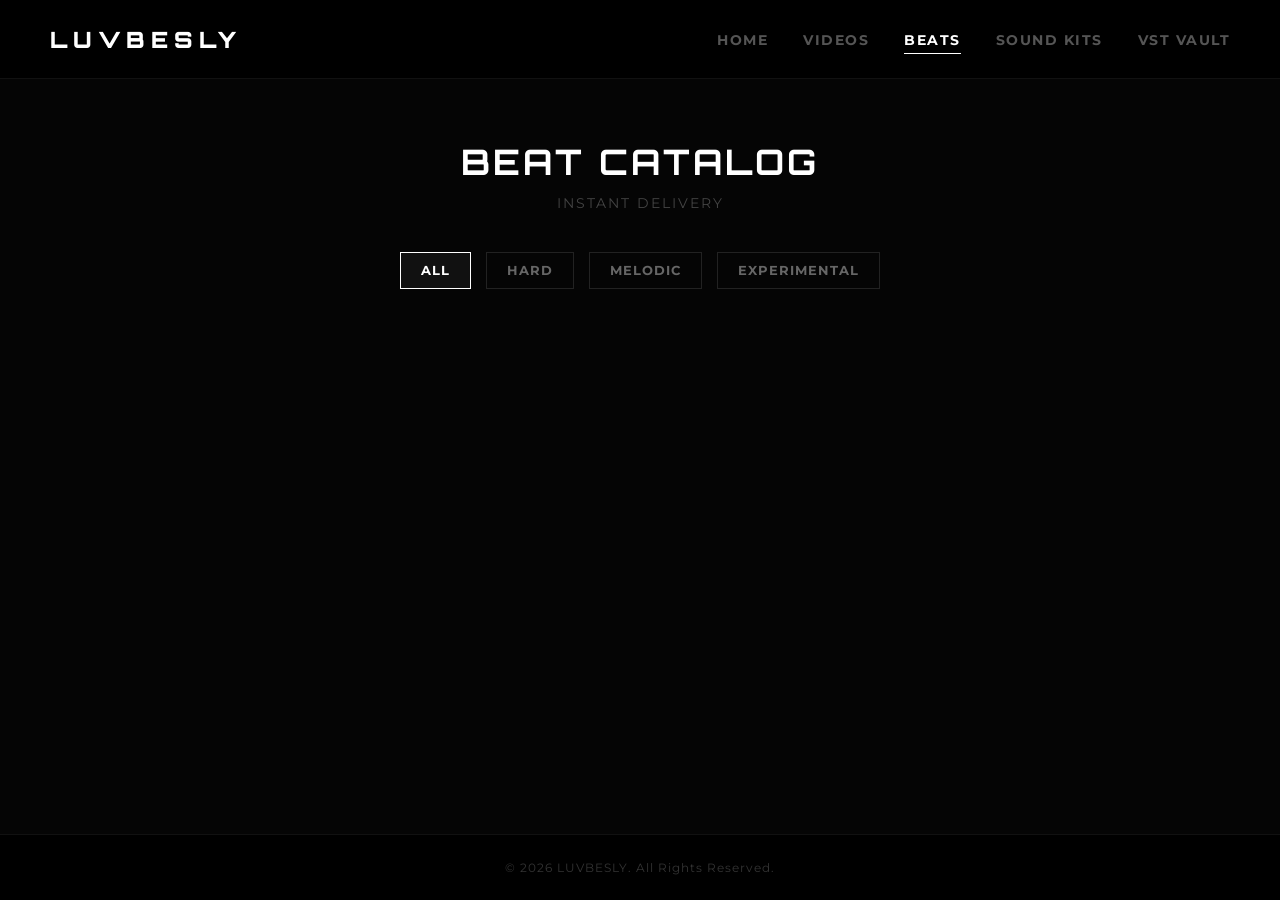
==== commit 89a842d6: "feat: algunos cambios pequeños" ====
--- a/beats.html
+++ b/beats.html
@@ -14,7 +14,7 @@
 <body>
 
     <header>
-        <div class="logo">BESLY</div>
+        <div class="logo">LUVBESLY</div>
         <nav>
             <ul>
                 <li><a href="index.html">Home</a></li>
